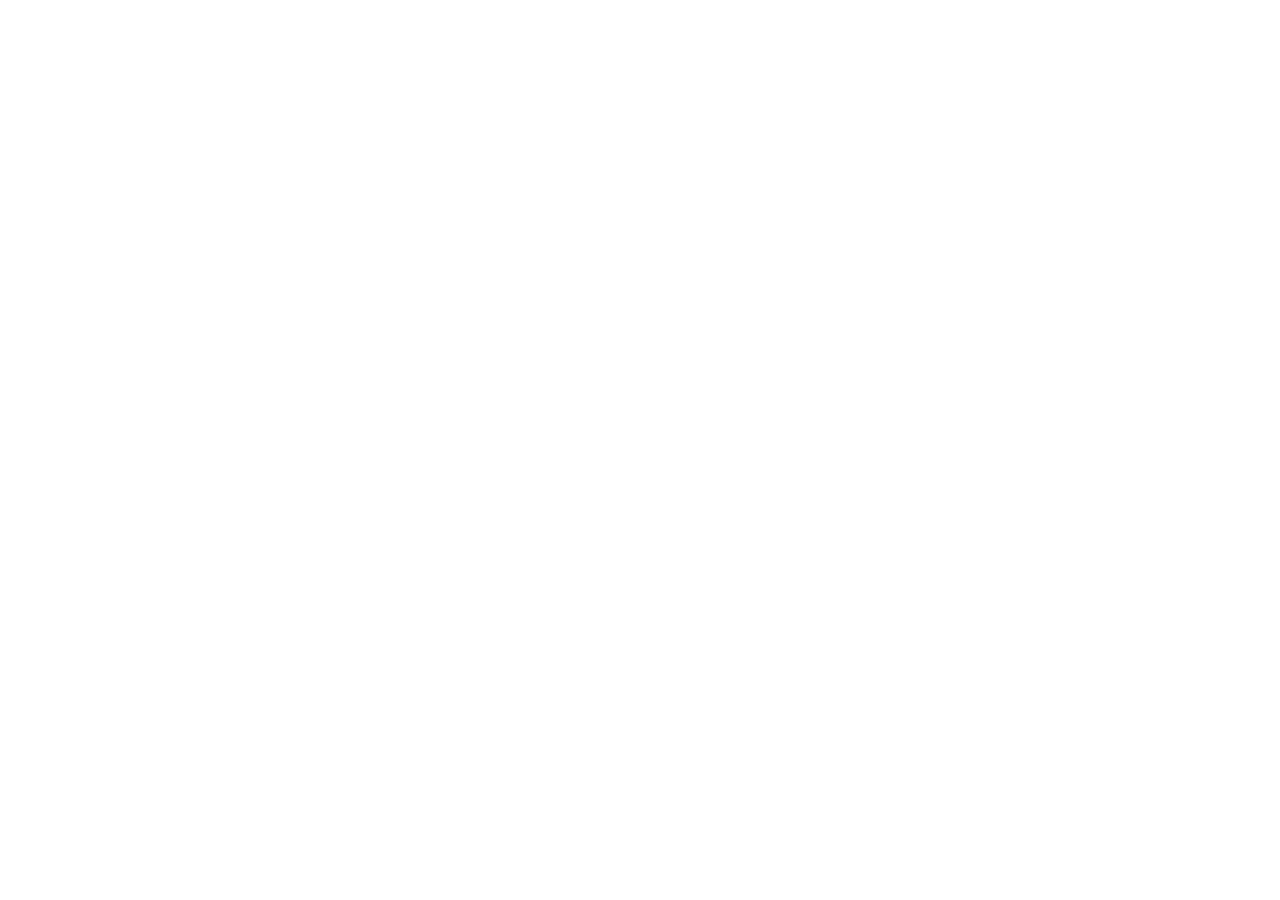
==== index.html @ c9de309e "upload" ====
<!DOCTYPE html>
<html lang="pt-br">
<head>
    <meta charset="UTF-8">
    <meta name="viewport" content="width=device-width, initial-scale=1.0">
    <title>Página inicial</title>
    <link rel="stylesheet" href="assets/css/index.css">
</head>
<body>
    
</body>
</html>
---- assets/css/index.css ----
@import 'app.css';
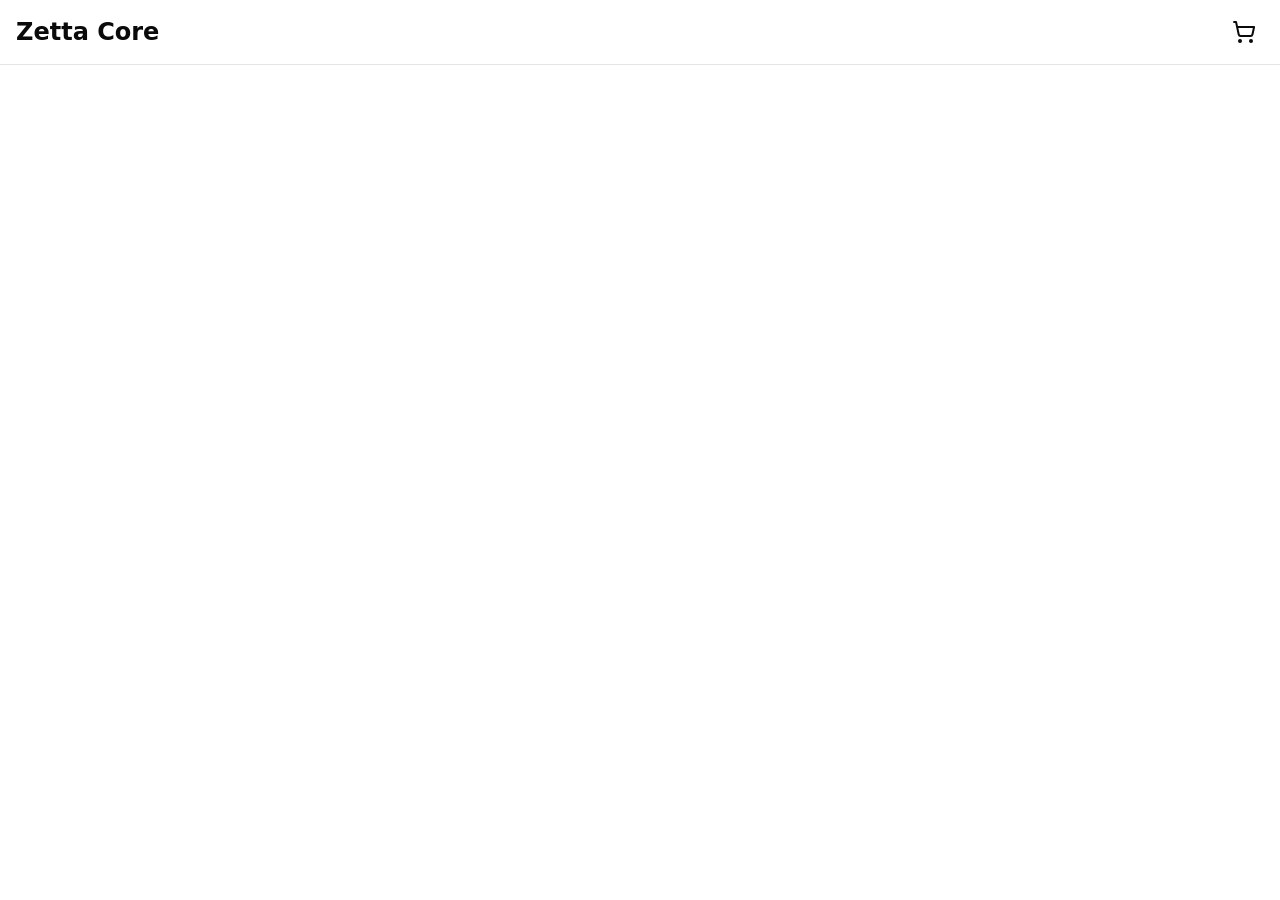
==== commit ee99ce73: "padrões + header" ====
--- a/index.html
+++ b/index.html
@@ -7,6 +7,8 @@
     <link rel="stylesheet" href="assets/css/index.css">
 </head>
 <body>
-    
+    <app-header></app-header>
+
+    <script type="module" src="assets/js/app.js"></script>
 </body>
 </html>
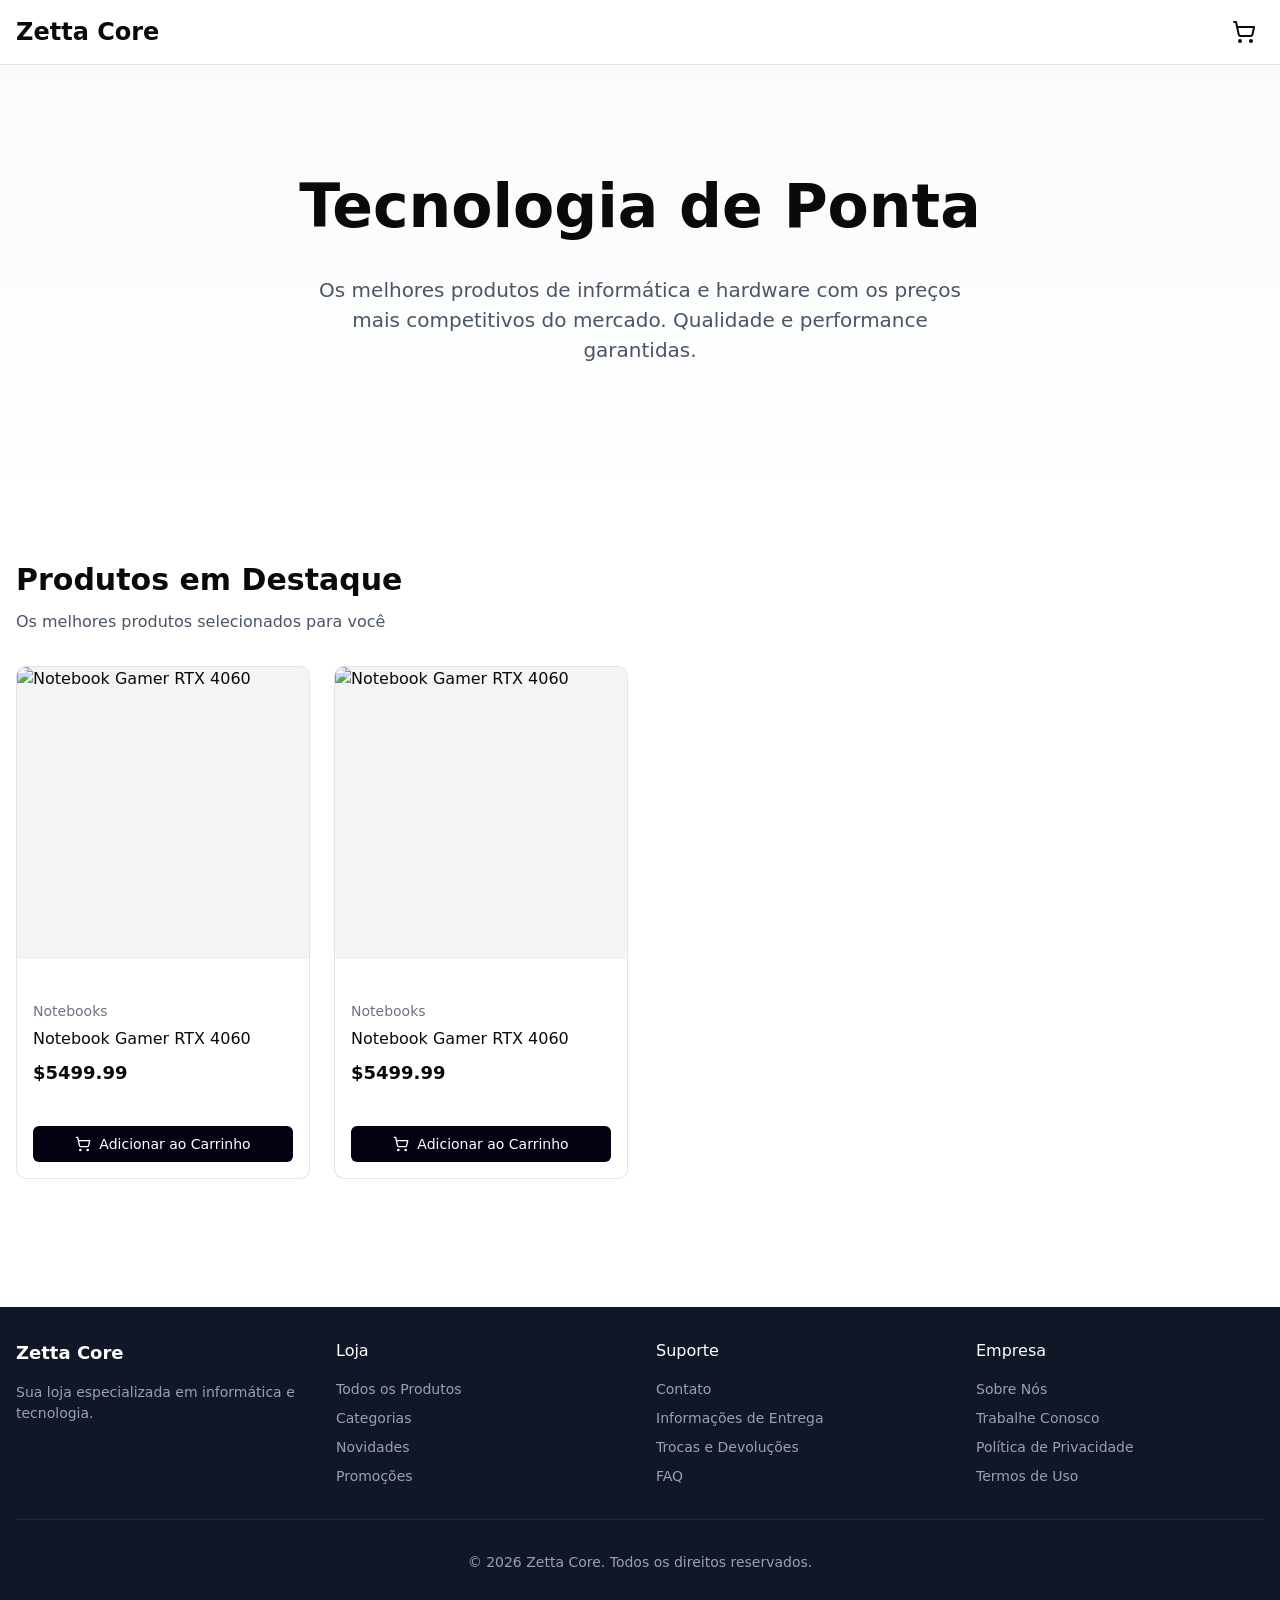
==== commit 1cf8124a: "card component" ====
--- a/index.html
+++ b/index.html
@@ -8,7 +8,30 @@
 </head>
 <body>
     <app-header></app-header>
+    <main>
+        <div class="index-container">
+            <section class="initial-message">
+                <div class="container">
+                    <h1>Tecnologia de Ponta</h1>
+                    <p>Os melhores produtos de informática e hardware com os preços mais competitivos do mercado. Qualidade e performance garantidas.</p>
+                </div>
+            </section>
 
+            <section class="container products-container">
+                <div class="products-header">
+                    <div>
+                        <h2>Produtos em Destaque</h2>
+                        <p>Os melhores produtos selecionados para você</p>
+                    </div>
+                </div>
+                <div class="products-list">
+                    <product-card></product-card>
+                    <product-card></product-card>
+                </div>
+            </section>
+        </div>
+    </main>
+    <app-footer></app-footer>
     <script type="module" src="assets/js/app.js"></script>
 </body>
 </html>
--- a/assets/css/index.css
+++ b/assets/css/index.css
@@ -1 +1,56 @@
-@import 'app.css';+@import 'app.css';
+
+main {
+    flex: 1;
+}
+
+.index-container {
+    min-height: 100vh;
+}
+
+.initial-message {
+    padding-block: calc(var(--spacing) * 20);
+    background-image: linear-gradient(to bottom in oklab, var(--color-gray-50), var(--color-white));
+}
+.initial-message .container {
+    margin-inline: auto;
+    padding: calc(var(--spacing) * 4);
+    text-align: center;
+}
+.initial-message h1 {
+    font-size: var(--text-6xl);
+    font-weight: var(--font-weight-bold);
+    margin-bottom: calc(var(--spacing) * 6);
+}
+.initial-message p {
+    font-size: var(--text-xl);
+    color: var(--color-gray-600);
+    margin-bottom: calc(var(--spacing) * 8);
+    max-width: var(--container-2xl);
+    margin-inline: auto;
+}
+
+.products-container {
+    padding-block: calc(var(--spacing) * 16);
+    padding-inline: calc(var(--spacing) * 4);
+    margin-inline: auto;
+}
+.products-header {
+    display: flex;
+    align-items: center;
+    margin-bottom: calc(var(--spacing) * 8);
+}
+.products-header h2 {
+    font-size: var(--text-3xl);
+    font-weight: var(--font-weight-semibold);
+}
+.products-header p {
+    color: var(--color-gray-600);
+    margin-top: calc(var(--spacing) * 2);
+}
+
+.products-list {
+    display: grid;
+    gap: calc(var(--spacing) * 6);
+    grid-template-columns: repeat(4, minmax(0, 1fr));
+}
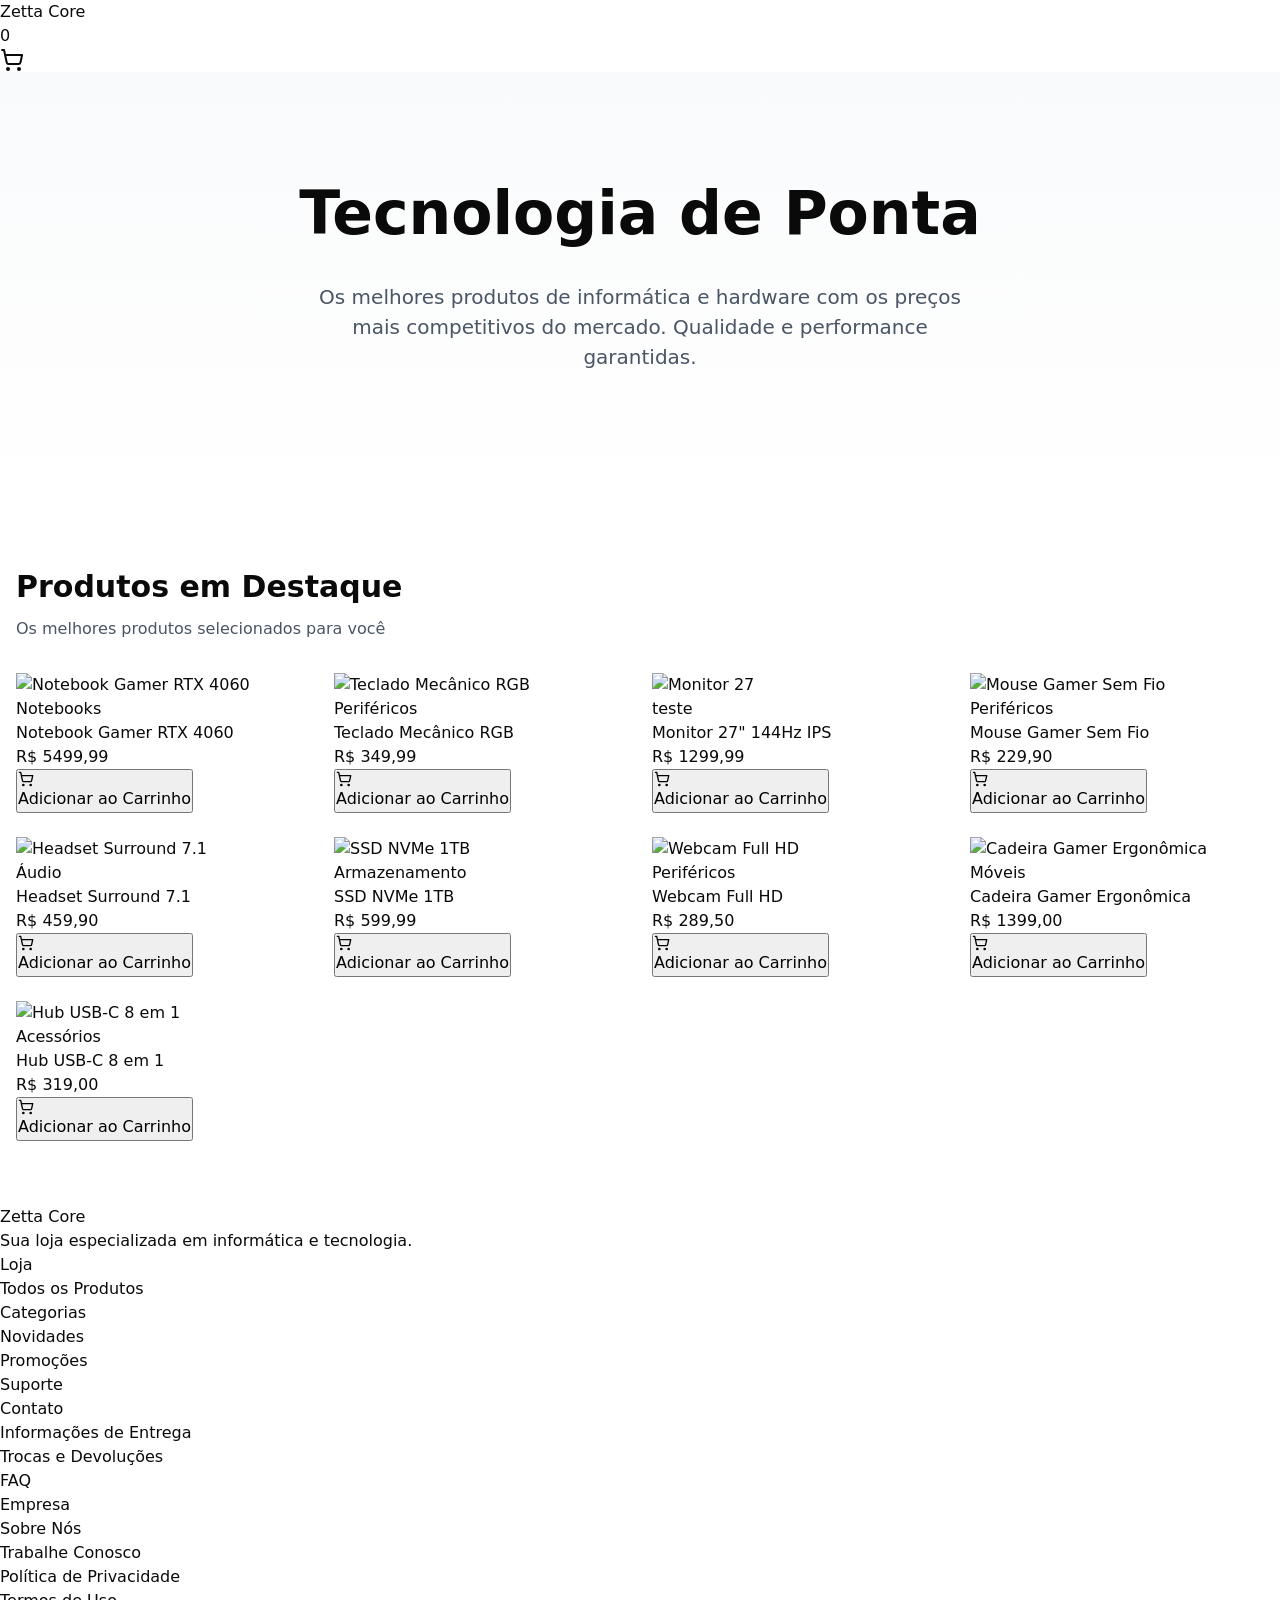
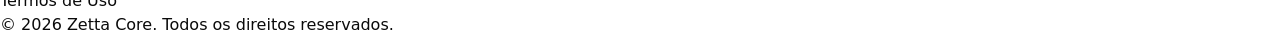
==== commit 3b31a313: "adicionar ao carrinho" ====
--- a/index.html
+++ b/index.html
@@ -24,14 +24,12 @@
                         <p>Os melhores produtos selecionados para você</p>
                     </div>
                 </div>
-                <div class="products-list">
-                    <product-card></product-card>
-                    <product-card></product-card>
-                </div>
+                <div class="products-list" id="productsList"></div>
             </section>
         </div>
     </main>
     <app-footer></app-footer>
     <script type="module" src="assets/js/app.js"></script>
+    <script type="module" src="assets/js/produtos.js"></script>
 </body>
 </html>
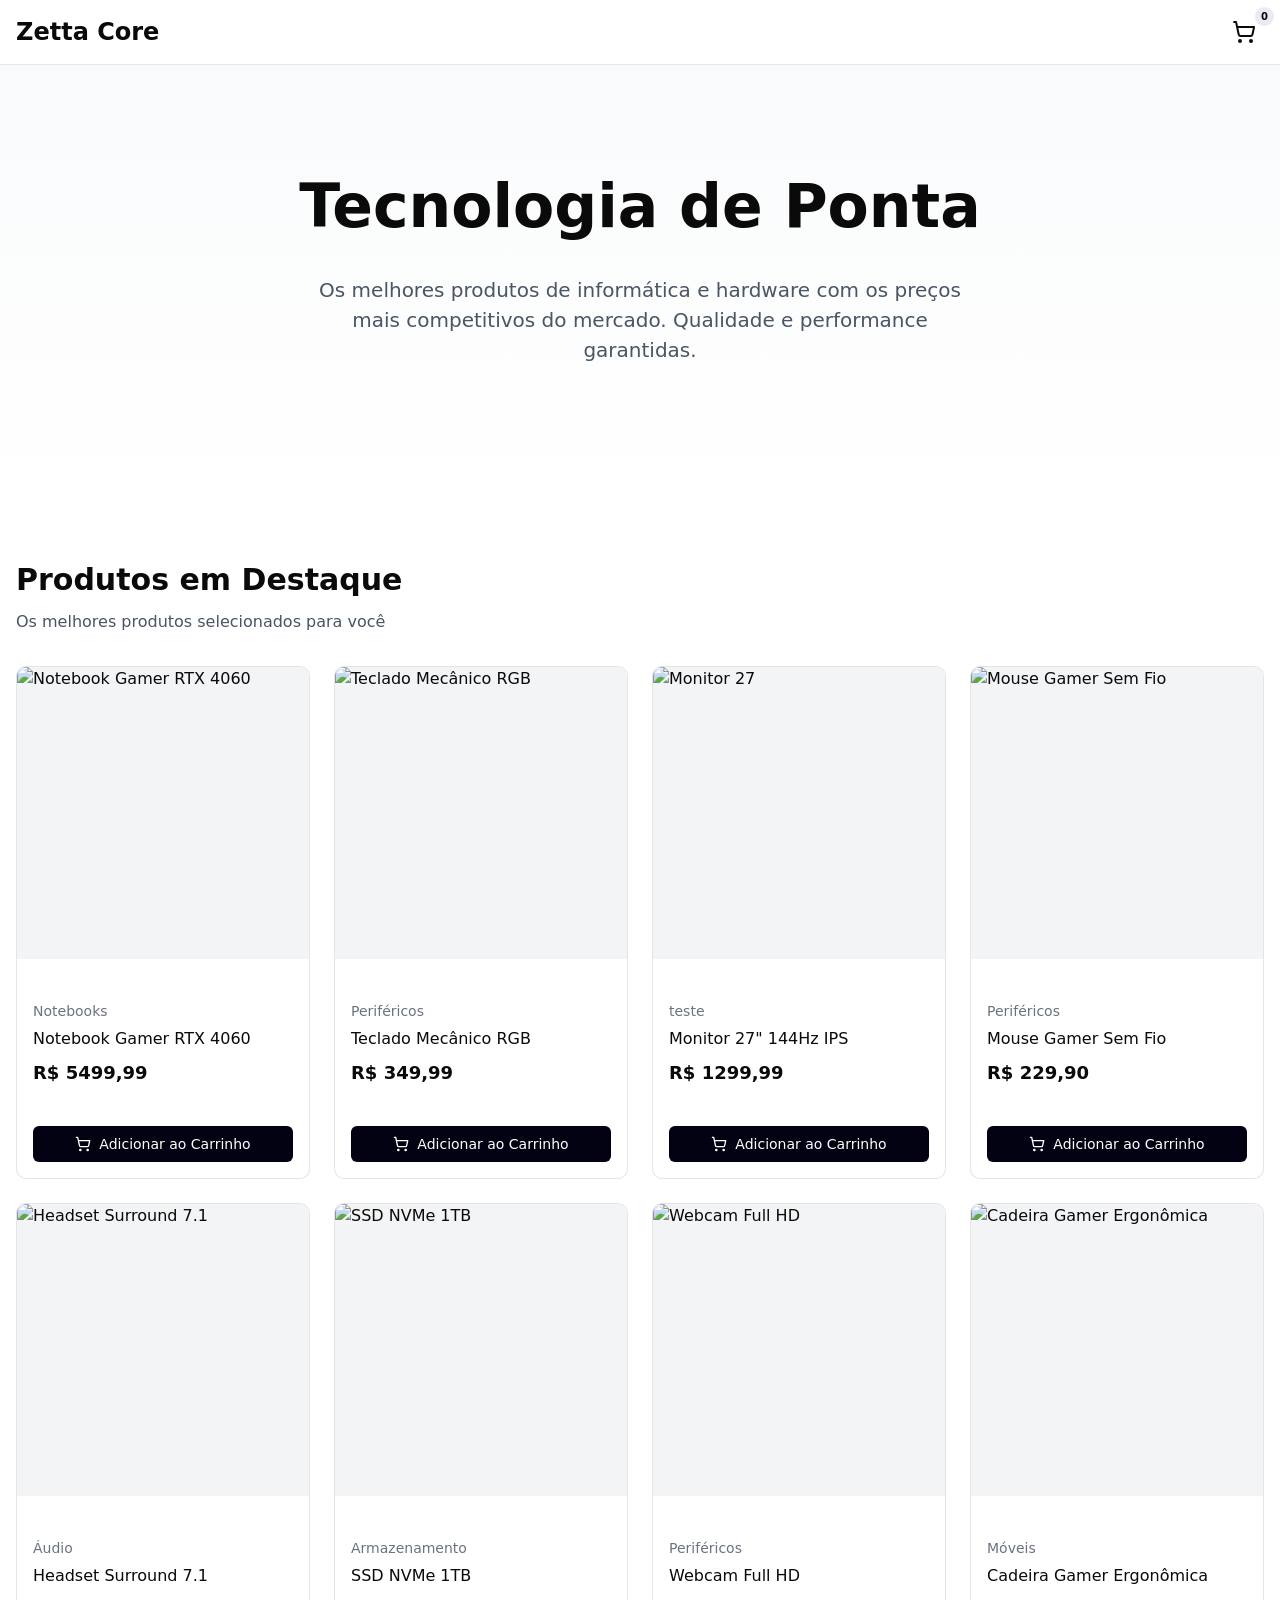
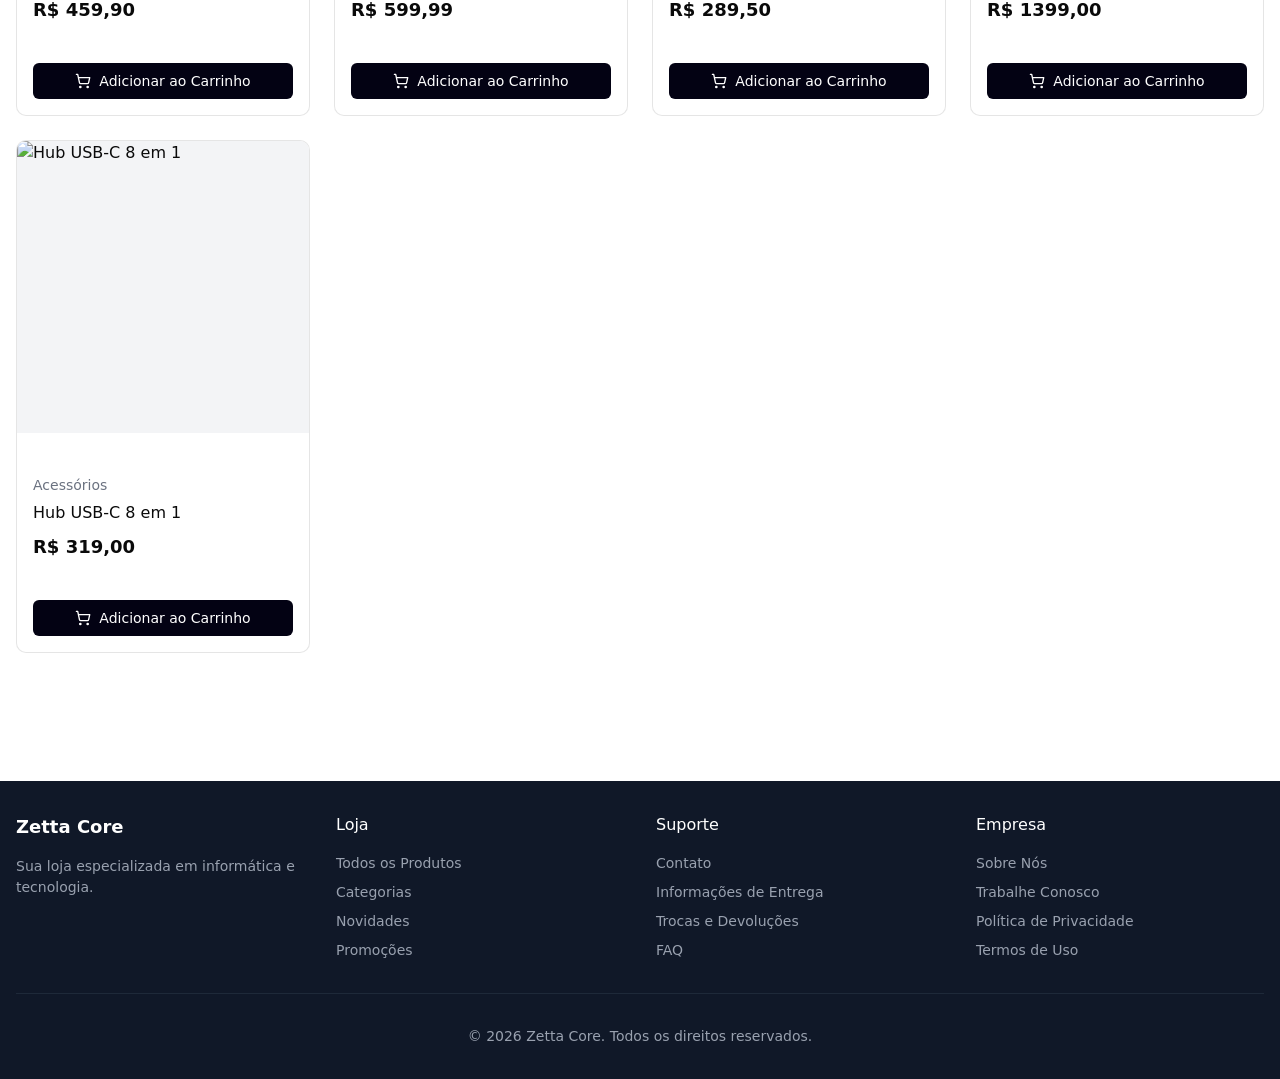
==== commit 5a128692: "checkout + ajustes" ====
--- a/index.html
+++ b/index.html
@@ -29,7 +29,7 @@
         </div>
     </main>
     <app-footer></app-footer>
-    <script type="module" src="assets/js/app.js"></script>
-    <script type="module" src="assets/js/produtos.js"></script>
 </body>
+<script type="module" src="assets/js/app.js"></script>
+<script type="module" src="assets/js/produtos.js"></script>
 </html>
